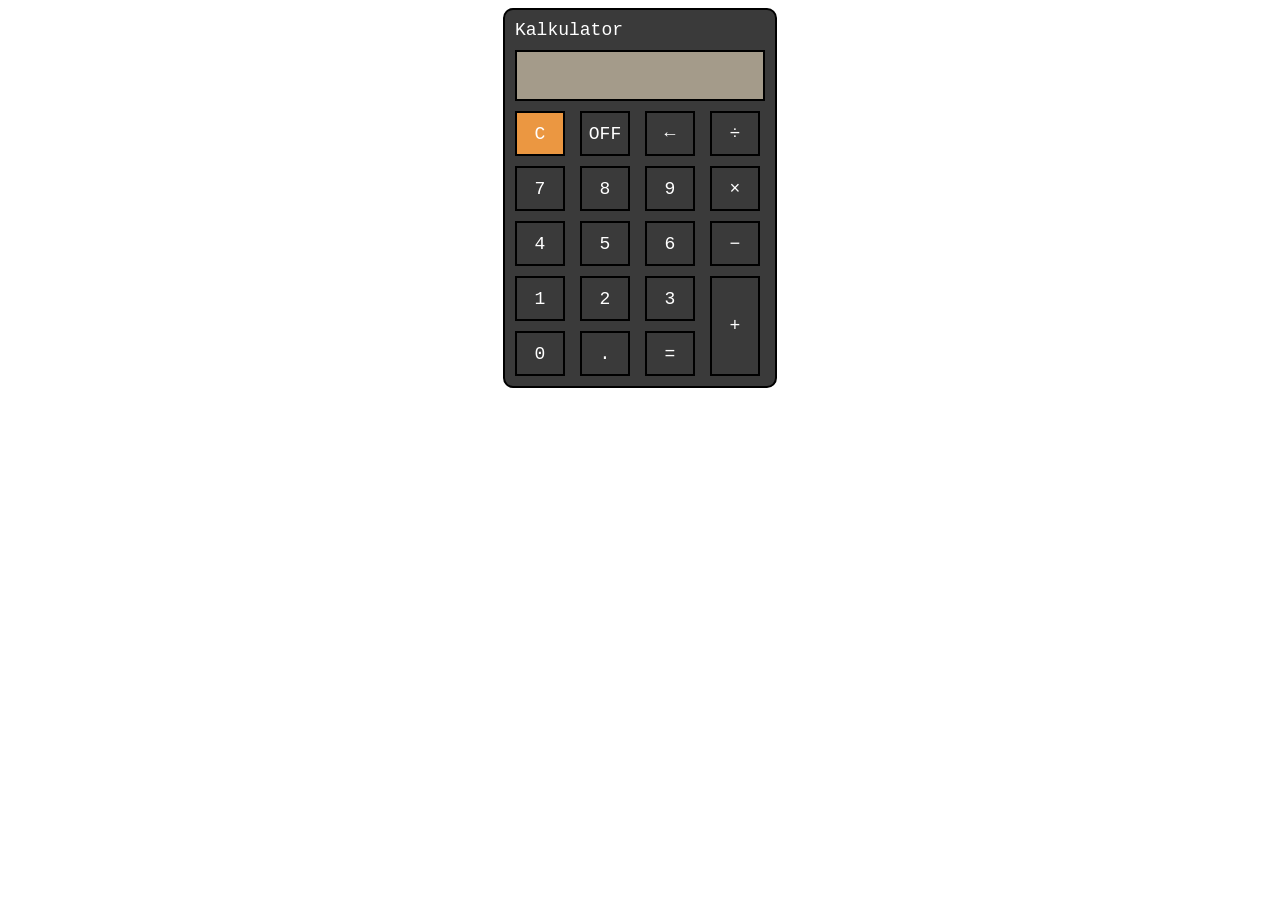
==== docs/projekt04/index.html @ f1c1b338 "Add Projekt 04 calculator page Initial implementation of the Projekt 04 calculator demo, including t" ====
<!DOCTYPE html>
<html lang="pl">

<head>
    <meta charset="UTF-8">
    <title>Projekt 04</title>
    
    <link rel="stylesheet" href="style.css">

    <script src="script.js" defer></script>
</head>

<body>

<div class="container">
    <p id="title" style="grid-column: 1 / -1;">Kalkulator</p>
    <div id="display" class="display">
        &nbsp;
    </div>
        <button id="clear">C</button>
        <button id="off">OFF</button>
        <button id="back">&leftarrow;</button>
        <button id="divide">&divide;</button>

        <button id="7" style="grid-column-start: 1;">7</button>
        <button id="8">8</button>
        <button id="9">9</button>
        <button id="multiply">&times;</button>
        
        <button id="4" style="grid-column-start: 1;">4</button>
        <button id="5">5</button>
        <button id="6">6</button>
        <button id="subtract">&minus;</button>

        <button id="1" style="grid-column-start: 1;">1</button>
        <button id="2">2</button>
        <button id="3">3</button>
        <button id="add" style="
            grid-row: 6 / 8; 
            grid-column: 4; 
            min-height: 100px;
            max-height: 100px;"
        >+</button>

        <button id="0" style="grid-column-start: 1;">0</button>
        <button id="dot">&period;</button>
        <button id="equals">&equals;</button>
        
    

</div>

</body>

</html>
---- docs/projekt04/style.css ----
body {
    font-family: 'Consolas','Courier New', Courier, monospace;
    font-size: large;
}
.container {
    min-width: 250px;
    max-width: 250px;
    margin: auto;

    display: grid;
    grid-template-columns: repeat(4, 1fr);
    gap: 10px;

    border: 2px solid black;
    border-radius: 10px;
    padding:10px;

    color:white;
    background-color: #3A3A3A;

    justify-content: center;
    align-items: center;
    align-content: center;
    
}
.display {
    font-family: inherit;
    font-size: xx-large;
    grid-column: 1 / -1;
    text-align: right;
    background-color: #A49B8A;
    padding: 5px;
    color:black;
    border: 2px solid black;
    min-height: 1em;
}

button {
    font-family: inherit;
    font-size: inherit;
    color:white;
    border: 2px solid black;
    background-color: #3A3A3A;
    padding:5px;
    
    min-height: 45px;
    max-height: 45px;
    min-width: 50px;
    max-width: 50px;
}
button:hover {
    background-color: #444444;
}
button:active {
    background-color: #2e2e2e;
}
button:focus .wrong {
    background-color: red;
}
button#clear {
    background-color: #EB9741;
}
button#clear:hover {
    background-color: #e6a463;
}
button#clear:active {
    background-color: #ec8824;
}

p {
    margin:0;
}
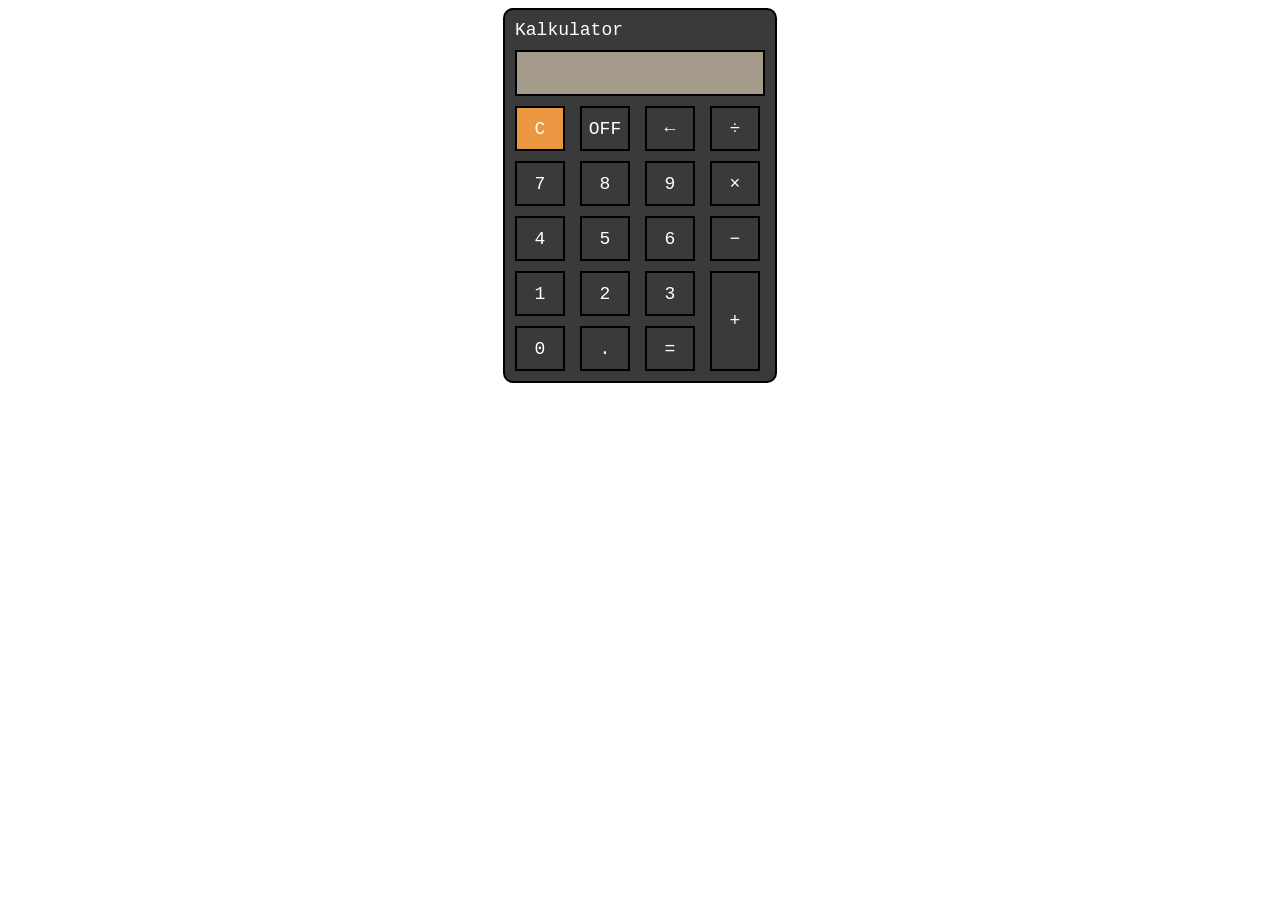
==== commit f6237152: "Fix calculator behavior and nav This change adds a working link from the main page to Projekt 4 and " ====
--- a/docs/projekt04/index.html
+++ b/docs/projekt04/index.html
@@ -14,9 +14,7 @@
 
 <div class="container">
     <p id="title" style="grid-column: 1 / -1;">Kalkulator</p>
-    <div id="display" class="display">
-        &nbsp;
-    </div>
+    <div id="display" class="display"></div>
         <button id="clear">C</button>
         <button id="off">OFF</button>
         <button id="back">&leftarrow;</button>
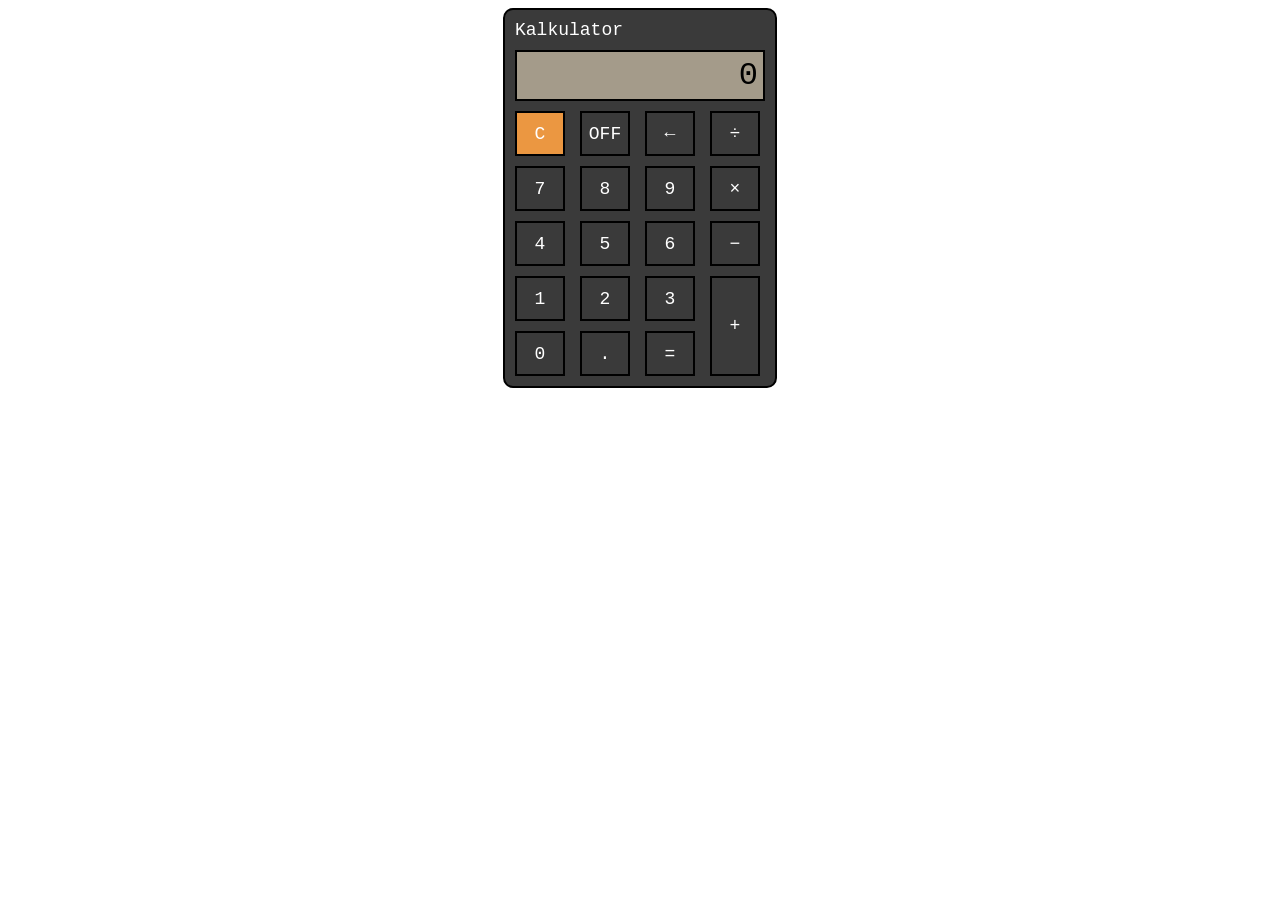
==== commit 003e4bb8: "Fix calculator display and minus input The calculator now initializes its display to 0 and correctly" ====
--- a/docs/projekt04/index.html
+++ b/docs/projekt04/index.html
@@ -14,7 +14,7 @@
 
 <div class="container">
     <p id="title" style="grid-column: 1 / -1;">Kalkulator</p>
-    <div id="display" class="display"></div>
+    <div id="display" class="display">0</div>
         <button id="clear">C</button>
         <button id="off">OFF</button>
         <button id="back">&leftarrow;</button>
